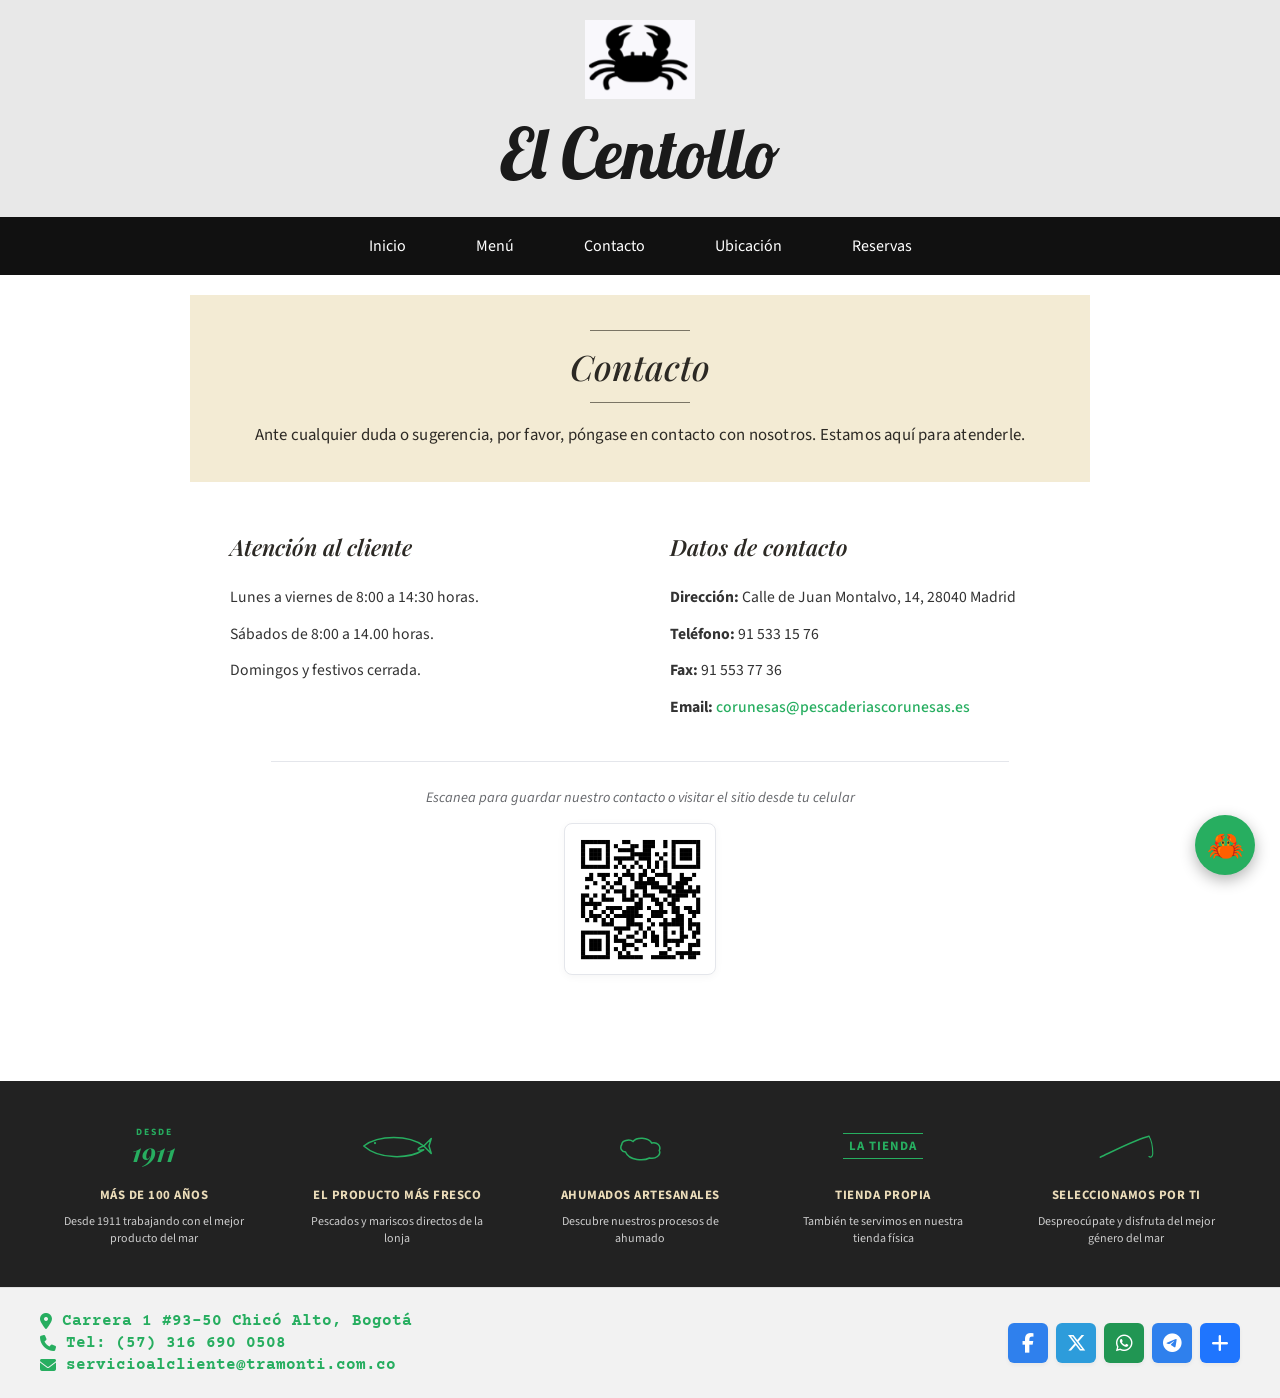
==== PAGINAS/contacto.html @ d0437c52 "Add files via upload" ====
<!DOCTYPE html>
<html lang="es">
<head>
    <meta charset="UTF-8">
    <meta name="viewport" content="width=device-width, initial-scale=1.0">
    <title>Contacto - Pescaderías Coruñesas</title>
    <!-- Vinculación del CSS por separado -->
    <link rel="stylesheet" href="../CSS/contacto.css">
    <!-- Fuentes elegantes desde Google Fonts -->
    <link rel="preconnect" href="https://fonts.googleapis.com">
    <link rel="preconnect" href="https://fonts.gstatic.com" crossorigin>
    <link href="https://fonts.googleapis.com/css2?family=Playfair+Display:ital,wght@1,500;1,600&family=Source+Sans+3:wght@300;400;500&display=swap" rel="stylesheet">
    <link href="https://fonts.googleapis.com/css2?family=Lobster&display=swap" rel="stylesheet">


<link href="https://fonts.googleapis.com/css2?family=Courier+Prime&display=swap" rel="stylesheet">


<link href="https://fonts.googleapis.com/css2?family=Playfair+Display&display=swap" rel="stylesheet">


<link rel="stylesheet" 
href="https://cdnjs.cloudflare.com/ajax/libs/font-awesome/6.5.1/css/all.min.css">
</head>
<body>



<header>

    <div class="logo">
        <img src="../IMAGENES/logo.png" alt="Logo Cangrejo">
    </div>

    <h1>El Centollo</h1>

</header>


<nav>

<ul>

<li><a href="../index.html">Inicio</a></li>
<li><a href="./menu.html">Menú</a></li>
<li><a href="./contacto.html">Contacto</a></li>
<li><a href="./UBICACION.html">Ubicación</a></li>
<li><a href="./RESERVAS.html">Reservas</a></li>

</ul>

</nav>

    <main class="contacto-container">
        
        <!-- Bloque Superior Beige -->
        <header class="contacto-header">
            <hr class="linea-decorativa">
            <h1 class="titulo-contacto">Contacto</h1>
            <hr class="linea-decorativa">
            <p class="bajada-texto">
                Ante cualquier duda o sugerencia, por favor, póngase en contacto con nosotros. Estamos aquí para atenderle.
            </p>
        </header>

        <!-- Bloque Inferior de dos columnas -->
        <section class="contacto-info-grid">
            
            <!-- Columna Izquierda: Atención al cliente -->
            <div class="columna-info">
                <h2>Atención al cliente</h2>
                <p>Lunes a viernes de 8:00 a 14:30 horas.</p>
                <p>Sábados de 8:00 a 14.00 horas.</p>
                <p>Domingos y festivos cerrada.</p>
            </div>

            <!-- Columna Derecha: Datos de contacto -->
            <div class="columna-info">
                <h2>Datos de contacto</h2>
                <p><strong>Dirección:</strong> Calle de Juan Montalvo, 14, 28040 Madrid</p>
                <p><strong>Teléfono:</strong> 91 533 15 76</p>
                <p><strong>Fax:</strong> 91 553 77 36</p>
                <p class="email-line">
                    <strong>Email:</strong> <a href="mailto:corunesas@pescaderiascorunesas.es" class="email-link">corunesas@pescaderiascorunesas.es</a>
                </p>
            </div>

        </section>

        <!-- Sección Final: Código QR Dinámico -->
        <section class="contacto-qr-section">

    <hr class="linea-decorativa-qr">

    <p class="texto-qr">
        Escanea para guardar nuestro contacto o visitar el sitio desde tu celular
    </p>


    <div class="qr-wrapper">

        <img src="../IMAGENES/QR.png" 
        alt="Código QR de Contacto" 
        class="qr-imagen">

    </div>


</section>

    </main>

    <footer class="pie-pagina-exacto">

    <footer class="pie-pagina-exacto">
        
        <!-- PARTE SUPERIOR (FONDO OSCURITO) -->
        <div class="bloque-caracteristicas">
            <div class="contenedor-caracteristicas">
                
                <!-- 1. Más de 100 años -->
                <div class="item-caracteristica">
                    <div class="dibujo-svg">
                        <span class="txt-desde">DESDE</span>
                        <span class="txt-ano">1911</span>
                    </div>
                    <h3 class="titulo-dorado">MÁS DE 100 AÑOS</h3>
                    <p class="descripcion-blanca">Desde 1911 trabajando con el mejor producto del mar</p>
                </div>

                <!-- 2. Producto más fresco -->
                <div class="item-caracteristica">
                    <div class="dibujo-svg">
                        <svg viewBox="0 0 100 40" class="svg-verde">
                            <path d="M5,20 C25,5 65,5 85,20 C75,23 75,27 85,25 C65,38 25,38 5,20 Z M85,20 L95,10 L92,20 L95,30 Z" fill="none" stroke="#27ae60" stroke-width="2" stroke-linecap="round" stroke-linejoin="round"/>
                            <circle cx="20" cy="16" r="1.5" fill="#27ae60"/>
                        </svg>
                    </div>
                    <h3 class="titulo-dorado">EL PRODUCTO MÁS FRESCO</h3>
                    <p class="descripcion-blanca">Pescados y mariscos directos de la lonja</p>
                </div>

                <!-- 3. Ahumados artesanales -->
                <div class="item-caracteristica">
                    <div class="dibujo-svg">
                        <svg viewBox="0 0 100 40" class="svg-verde">
                            <path d="M30,28 C25,28 22,23 25,18 C25,13 35,10 40,14 C45,8 60,8 65,16 C72,14 78,20 75,26 C78,32 70,38 62,36 C55,40 35,40 30,28 Z" fill="none" stroke="#27ae60" stroke-width="2" stroke-linecap="round"/>
                        </svg>
                    </div>
                    <h3 class="titulo-dorado">AHUMADOS ARTESANALES</h3>
                    <p class="descripcion-blanca">Descubre nuestros procesos de ahumado</p>
                </div>

                <!-- 4. Tienda propia -->
                <div class="item-caracteristica">
                    <div class="dibujo-svg">
                        <div class="caja-tienda-real">LA TIENDA</div>
                    </div>
                    <h3 class="titulo-dorado">TIENDA PROPIA</h3>
                    <p class="descripcion-blanca">También te servimos en nuestra tienda física</p>
                </div>

                <!-- 5. Seleccionamos por ti -->
                <div class="item-caracteristica">
                    <div class="dibujo-svg">
                        <svg viewBox="0 0 100 40" class="svg-verde">
                            <path d="M15,35 C30,28 65,10 80,7" fill="none" stroke="#27ae60" stroke-width="2" stroke-linecap="round"/>
                            <path d="M80,7 C85,15 85,25 85,30 C85,34 82,36 80,34" fill="none" stroke="#27ae60" stroke-width="1.5" stroke-linecap="round"/>
                        </svg>
                    </div>
                    <h3 class="titulo-dorado">SELECCIONAMOS POR TI</h3>
                    <p class="descripcion-blanca">Despreocúpate y disfruta del mejor género del mar</p>
                </div>

            </div>
        </div>

        <!-- PARTE INFERIOR (FONDO CLARO) -->
        <div class="bloque-datos-redes">
            <div class="contenedor-datos-redes">
                
                <!-- Datos con iconos limpios -->
                <div class="datos-contacto-bogota">
                    <p><i class="fa-solid fa-location-dot"></i> Carrera 1 #93-50 Chicó Alto, Bogotá</p>
                    <p><i class="fa-solid fa-phone"></i> Tel: (57) 316 690 0508</p>
                    <p><i class="fa-solid fa-envelope"></i> servicioalcliente@tramonti.com.co</p>
                </div>

                <!-- Botones de redes ordenados -->
                <div class="iconos-redes-sociales">
                    <a href="#" class="boton-red facebook"><i class="fa-brands fa-facebook-f"></i></a>
                    <a href="#" class="boton-red twitter"><i class="fa-brands fa-x-twitter"></i></a>
                    <a href="#" class="boton-red whatsapp"><i class="fa-brands fa-whatsapp"></i></a>
                    <a href="#" class="boton-red telegram"><i class="fa-brands fa-telegram"></i></a>
                    <a href="#" class="boton-red mas-opciones"><i class="fa-solid fa-plus"></i></a>
                </div>

            </div>
        </div>

    </footer>
    
<link rel="stylesheet" href="../CSS/chatbot.css">

<script src="../JS/chatbot.js"></script>
<script src="../JS/contacto.js"></script>
</body>
</html>
---- CSS/contacto.css ----
/* ==========================================
   CONFIGURACIÓN GENERAL
   ========================================== */
body {

    background-color:#ffffff;

    font-family:'Source Sans 3', sans-serif;

    margin:0;

    padding:0;

    color:#1a1a1a;

}
/* ==========================================
   HEADER
========================================== */


header{

    background-color:#e8e8e8;

    text-align:center;

    padding:20px;

}


.logo img{

    width:110px;

    display:block;

    margin:auto;

}


header h1{

    font-family:'Lobster',cursive;

    font-size:70px;

    font-weight:normal;

    margin:10px 0 0;

}
/* ==========================================
   NAV
========================================== */


nav{

background:#111;

}


nav ul{

list-style:none;

display:flex;

justify-content:center;

margin:0;

padding:0;

}


nav li{

padding:18px 35px;

}


nav a{

color:white;

text-decoration:none;

}


nav a:hover{

color:#d4d4d4;

}

.contacto-container {

    width:100%;

    max-width:900px;

    margin:20px auto 0 auto;

}

/* ==========================================
   BLOQUE ENCABEZADO BEIGE
   ========================================== */
.contacto-header {
    background-color: #f3ebd4; /* Tono crema/beige exacto de la referencia */
    padding: 35px 40px;
    text-align: center;
}

.linea-decorativa {
    border: 0;
    border-top: 1px solid #7a7565; /* Línea delgada oscura del título */
    width: 100px;
    margin: 0 auto;
}

.titulo-contacto {
    font-family: 'Playfair Display', Georgia, serif;
    font-style: italic;
    font-weight: 500;
    font-size: 2.2rem;
    color: #2c2924;
    margin: 12px 0;
}

.bajada-texto {
    font-size: 1.05rem;
    color: #2c2924;
    margin-top: 20px;
    margin-bottom: 0;
    letter-spacing: 0.2px;
}

/* ==========================================
   BLOQUE DE COLUMNAS (GRID)
   ========================================== */
.contacto-info-grid {
    display: grid;
    grid-template-columns: 1fr 1fr; /* Divide la pantalla en 2 columnas perfectas */
    gap: 60px; /* Separación central */
    padding: 50px 40px 20px 40px;
    background-color: #ffffff;
}

.columna-info h2 {
    font-family: 'Playfair Display', Georgia, serif;
    font-style: italic;
    font-weight: 600;
    font-size: 1.4rem;
    color: #2c2924;
    margin-top: 0;
    margin-bottom: 22px;
}

.columna-info p {
    font-size: 0.98rem;
    line-height: 1.7;
    color: #333333;
    margin: 0 0 10px 0;
}

/* Estilo del Email */
.email-link {
    color: #27ae60; /* El color verde de la imagen original */
    text-decoration: none;
    font-weight: 500;
    transition: color 0.2s ease, text-decoration 0.2s ease;
}

.email-link:hover {
    color: #1e7e43;
    text-decoration: underline; /* Efecto dinámico al pasar el cursor */
}

/* ==========================================
   SECCIÓN DEL CÓDIGO QR
   ========================================== */
.contacto-qr-section {
    text-align: center;
    padding: 10px 40px 50px 40px;
    background-color: #ffffff;
}

.linea-decorativa-qr {
    border: 0;
    border-top: 1px solid #e4e6eb; /* Divisor muy sutil */
    width: 90%;
    margin: 0 auto 25px auto;
}

.texto-qr {
    font-size: 0.9rem;
    color: #65676b;
    margin-bottom: 15px;
    font-style: italic;
}

.qr-wrapper {
    display: inline-block;
    padding: 10px;
    background: #ffffff;
    border: 1px solid #e4e6eb;
    border-radius: 8px;
    box-shadow: 0 2px 8px rgba(0, 0, 0, 0.04);
    
    /* Transición suave para el efecto hover del QR */
    transition: transform 0.3s ease, box-shadow 0.3s ease;
}

/* Dinamismo Hover: El QR se agranda y flota ligeramente al pasar el mouse */
.qr-wrapper:hover {
    cursor: pointer;
    transform: scale(1.05); 
    box-shadow: 0 6px 16px rgba(0, 0, 0, 0.08);
}

.qr-imagen {
    display: block;
    width: 130px; 
    height: 130px;
}

/* ==========================================
   DISEÑO ADAPTABLE (RESPONSIVO)
   ========================================== */
@media (max-width: 768px) {
    .contacto-info-grid {
        grid-template-columns: 1fr; /* Pone las columnas una abajo de otra en celulares */
        gap: 35px;
        padding: 30px 20px;
    }
    
    .contacto-header {
        padding: 25px 20px;
    }
}
.pie-pagina-exacto {
            width: 100%;
            margin-top: 50px; /* Separación por si lo pones abajo de otra sección */
        }

        /* ==========================================
           BARRA SUPERIOR (GRIS OSCURO MATE)
           ========================================== */
        .bloque-caracteristicas {
            background-color: #222222; /* Fondo oscuro real */
            padding: 40px 20px;
            display: flex;
            justify-content: center;
        }

        .contenedor-caracteristicas {
            width: 100%;
            max-width: 1200px;
            /* Flexbox obliga a que se alineen en fila horizontal */
            display: flex; 
            justify-content: space-between;
            align-items: flex-start;
            gap: 15px;
        }

        .item-caracteristica {
            flex: 1; /* Distribuye el espacio equitativamente entre los 5 bloques */
            display: flex;
            flex-direction: column;
            align-items: center;
            text-align: center;
        }

        /* Área fija para los dibujos verdes */
        .dibujo-svg {
            height: 50px;
            display: flex;
            flex-direction: column;
            justify-content: center;
            align-items: center;
            margin-bottom: 15px;
            width: 100%;
        }

        .svg-verde {
            width: 75px;
            height: auto;
        }

        /* Dibujo 1: DESDE 1911 */
        .txt-desde {
            color: #27ae60;
            font-size: 0.6rem;
            font-weight: 700;
            letter-spacing: 2px;
            line-height: 1;
        }
        .txt-ano {
            font-family: 'Playfair Display', Georgia, serif;
            color: #27ae60;
            font-size: 1.6rem;
            font-weight: 700;
            font-style: italic;
            line-height: 0.9;
            margin-top: 2px;
        }

        /* Dibujo 4: LA TIENDA */
        .caja-tienda-real {
            border-top: 1.5px solid #27ae60;
            border-bottom: 1.5px solid #27ae60;
            color: #27ae60;
            font-size: 0.8rem;
            font-weight: 700;
            padding: 3px 6px;
            letter-spacing: 1px;
        }

        /* Textos del bloque oscuro */
        .titulo-dorado {
            color: #ebdcb9; /* Color crema suave */
            font-size: 0.8rem;
            font-weight: 700;
            letter-spacing: 0.5px;
            margin: 0 0 10px 0;
            text-transform: uppercase;
        }

        .descripcion-blanca {
            color: #cccccc;
            font-size: 0.75rem;
            line-height: 1.4;
            margin: 0;
            max-width: 180px; /* Evita que el texto se estire feo */
        }

        /* ==========================================
           BARRA INFERIOR (GRIS CLARO / CONTACTO)
           ========================================== */
        .bloque-datos-redes {
            background-color: #f2f2f2; /* Fondo claro real */
            padding: 20px 40px;
            display: flex;
            justify-content: center;
            border-top: 1px solid #e0e0e0;
        }

        .contenedor-datos-redes {
            width: 100%;
            max-width: 1200px;
            display: flex;
            justify-content: space-between; /* Datos izquierda, redes derecha */
            align-items: center;
        }

        /* Fuente de máquina de escribir verde para Bogotá */
        .datos-contacto-bogota {
            font-family: 'Courier Prime', 'Courier New', monospace;
            font-weight: bold;
            font-size: 1rem;
            color: #27ae60;
        }

        .datos-contacto-bogota p {
            margin: 4px 0;
            display: flex;
            align-items: center;
            gap: 10px;
        }

        /* Botones de Redes Sociales Cuadrados */
        .iconos-redes-sociales {
            display: flex;
            gap: 8px;
        }

        .boton-red {
            width: 40px;
            height: 40px;
            border-radius: 6px;
            display: flex;
            justify-content: center;
            align-items: center;
            color: #ffffff;
            font-size: 1.2rem;
            text-decoration: none;
            box-shadow: 0 2px 4px rgba(0,0,0,0.05);
            transition: transform 0.2s ease;
        }

        .facebook { background-color: #2f80ed; }
        .twitter { background-color: #2d9cdb; }
        .whatsapp { background-color: #219653; }
        .telegram { background-color: #2f80ed; }
        .mas-opciones { background-color: #1f75fe; }

        .boton-red:hover {
            transform: translateY(-2px);
        }

        /* ==========================================
           RESPONSIVO: ADAPTABLE A CELULARES
           ========================================== */
        @media (max-width: 800px) {
            .contenedor-caracteristicas {
                flex-direction: column; /* Se apilan solo si la pantalla es muy pequeña */
                align-items: center;
                gap: 30px;
            }
            .contenedor-datos-redes {
                flex-direction: column;
                text-align: center;
                gap: 20px;
            }
            .datos-contacto-bogota p {
                justify-content: center;
            }
        }
---- CSS/chatbot.css ----
/* BOTÓN CHAT */

.chatbot-btn{

position:fixed;

right:25px;

bottom:25px;

width:60px;

height:60px;

border-radius:50%;

background:#27ae60;

color:white;

font-size:30px;

border:none;

cursor:pointer;

z-index:9999;

box-shadow:0 5px 15px rgba(0,0,0,.3);

}




/* CAJA CHAT */


.chatbot{

position:fixed;

right:25px;

bottom:100px;

width:330px;

height:430px;

background:white;

border-radius:15px;

box-shadow:0 10px 30px rgba(0,0,0,.3);

display:none;

flex-direction:column;

overflow:hidden;

z-index:9999;

}



/* HEADER */


.chat-header{


background:#222;

color:white;

padding:15px;

font-family:'Lobster',cursive;

font-size:22px;

display:flex;

justify-content:space-between;


}



.cerrar-chat{

cursor:pointer;

font-size:25px;

}



/* MENSAJES */


.chat-body{


flex:1;

padding:15px;

overflow-y:auto;

font-size:14px;


}



.bot{

background:#f3ebd4;

padding:10px;

border-radius:10px;

margin-bottom:10px;


}



.usuario{


background:#27ae60;

color:white;

padding:10px;

border-radius:10px;

margin-bottom:10px;

margin-left:50px;


}



/* INPUT */


.chat-input{


display:flex;

border-top:1px solid #ddd;


}



.chat-input input{


flex:1;

border:none;

padding:12px;

outline:none;


}

.preguntas-chat{


display:flex;

flex-direction:column;

gap:10px;

margin-top:20px;


}



.preguntas-chat button{


background:#f3ebd4;

border:1px solid #27ae60;

padding:12px;

border-radius:10px;

font-size:14px;

cursor:pointer;

text-align:left;

transition:.3s;


}



.preguntas-chat button:hover{


background:#27ae60;

color:white;

transform:translateX(5px);


}

.chat-input button{


background:#27ae60;

color:white;

border:none;

padding:10px;

cursor:pointer;


}
.opciones-chat{


display:flex;

flex-wrap:wrap;

gap:8px;

margin-top:15px;


}



.opciones-chat button{


background:#f3ebd4;

border:1px solid #27ae60;

color:#222;

padding:8px;

border-radius:20px;

cursor:pointer;

font-size:12px;


}



.opciones-chat button:hover{


background:#27ae60;

color:white;


}
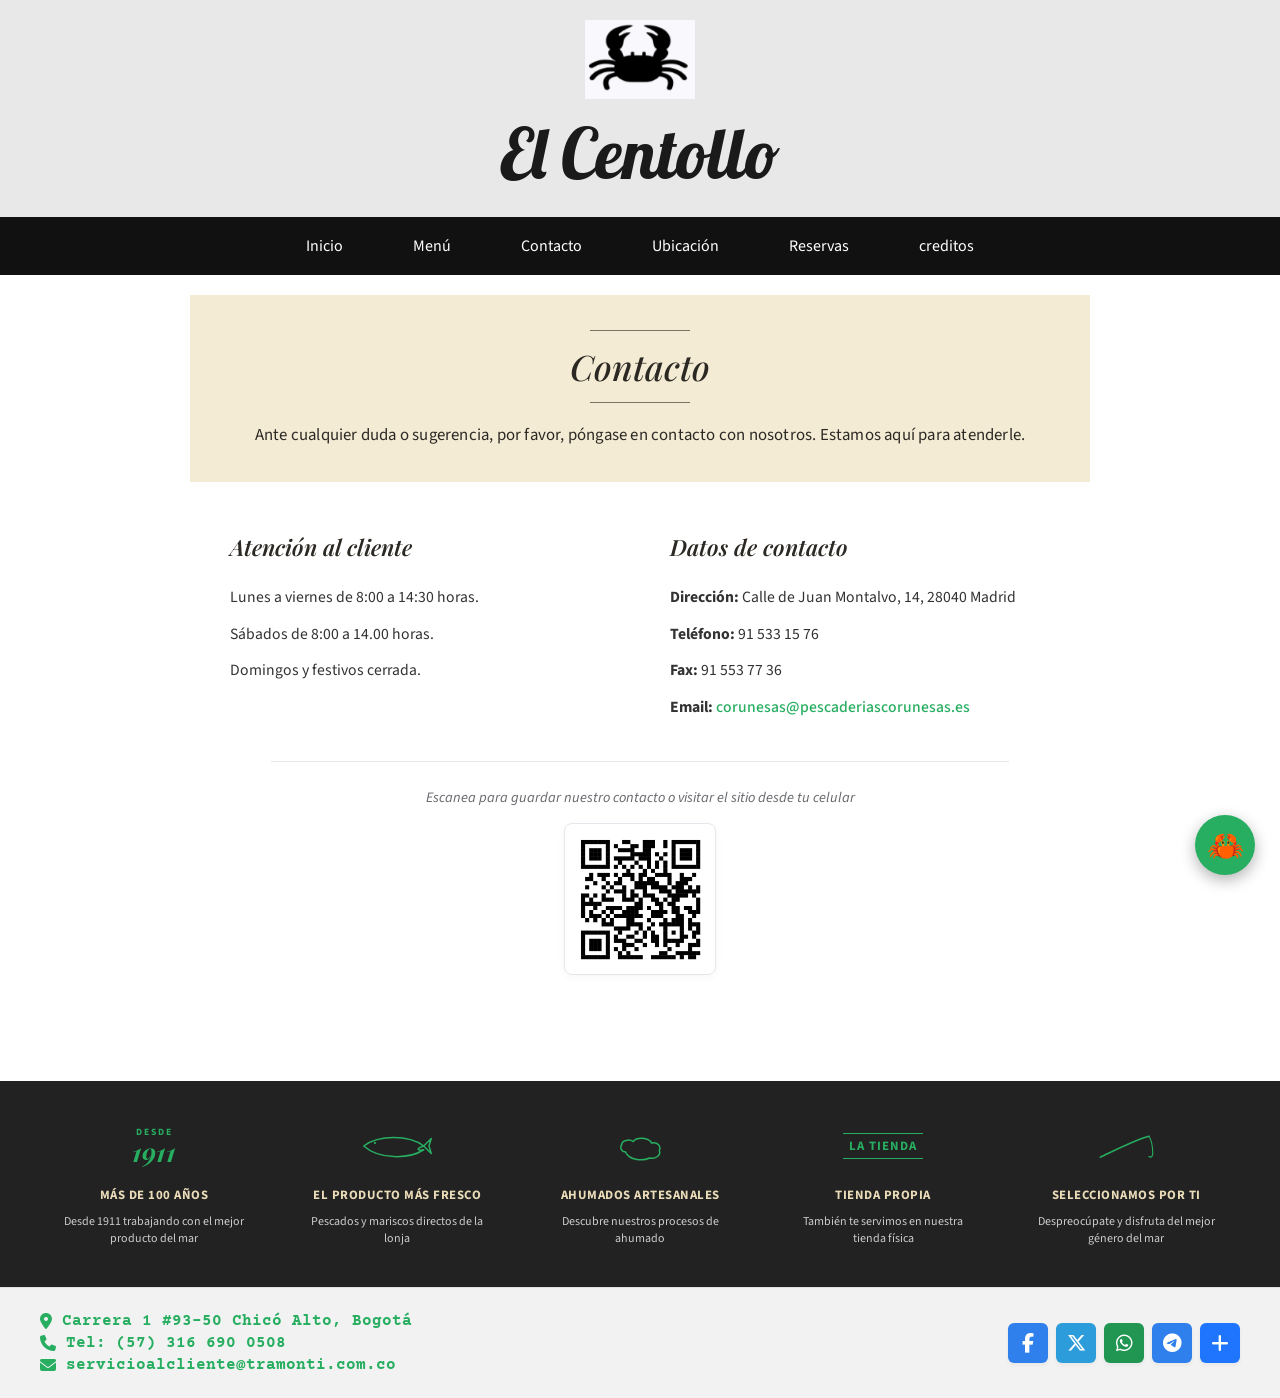
==== commit e1d0f84b: "Add files via upload" ====
--- a/PAGINAS/contacto.html
+++ b/PAGINAS/contacto.html
@@ -46,6 +46,7 @@
 <li><a href="./contacto.html">Contacto</a></li>
 <li><a href="./UBICACION.html">Ubicación</a></li>
 <li><a href="./RESERVAS.html">Reservas</a></li>
+<li><a href="./PAGINAS/creditos.html">creditos</a></li>
 
 </ul>
 
